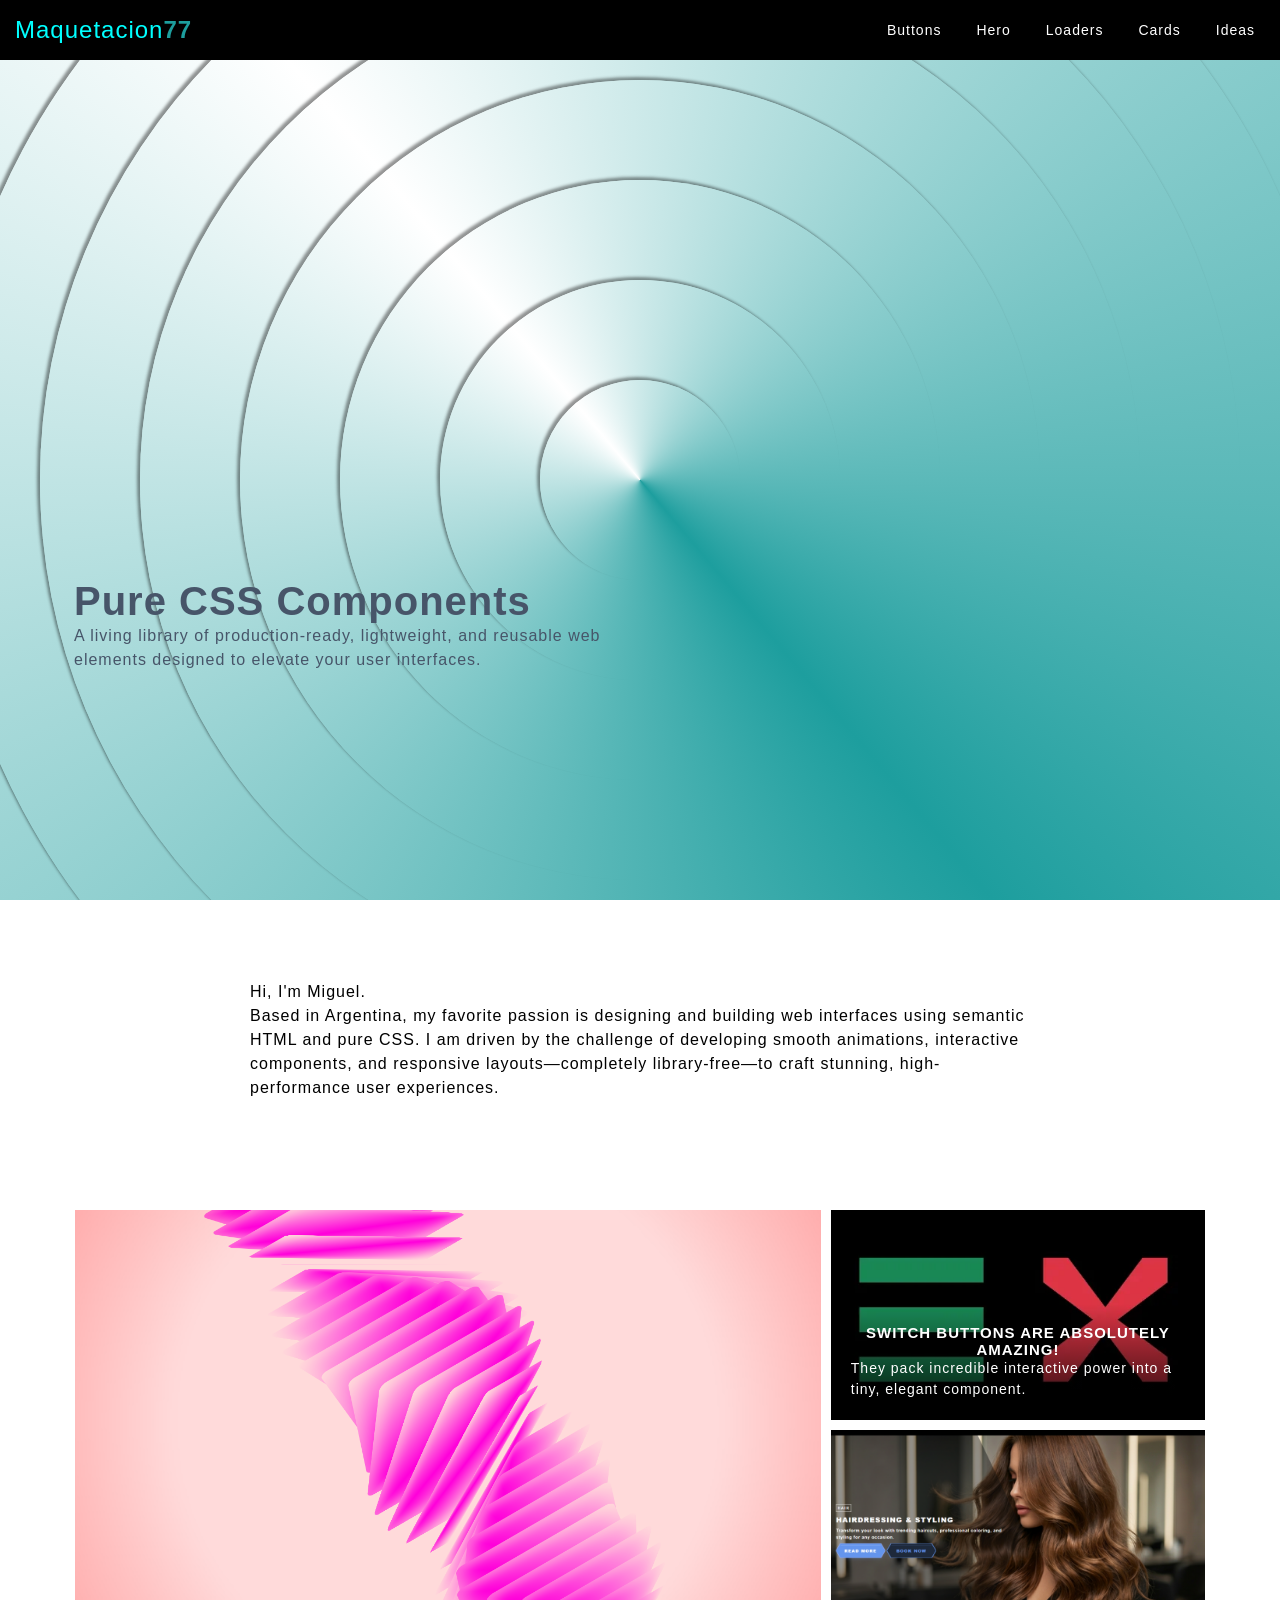
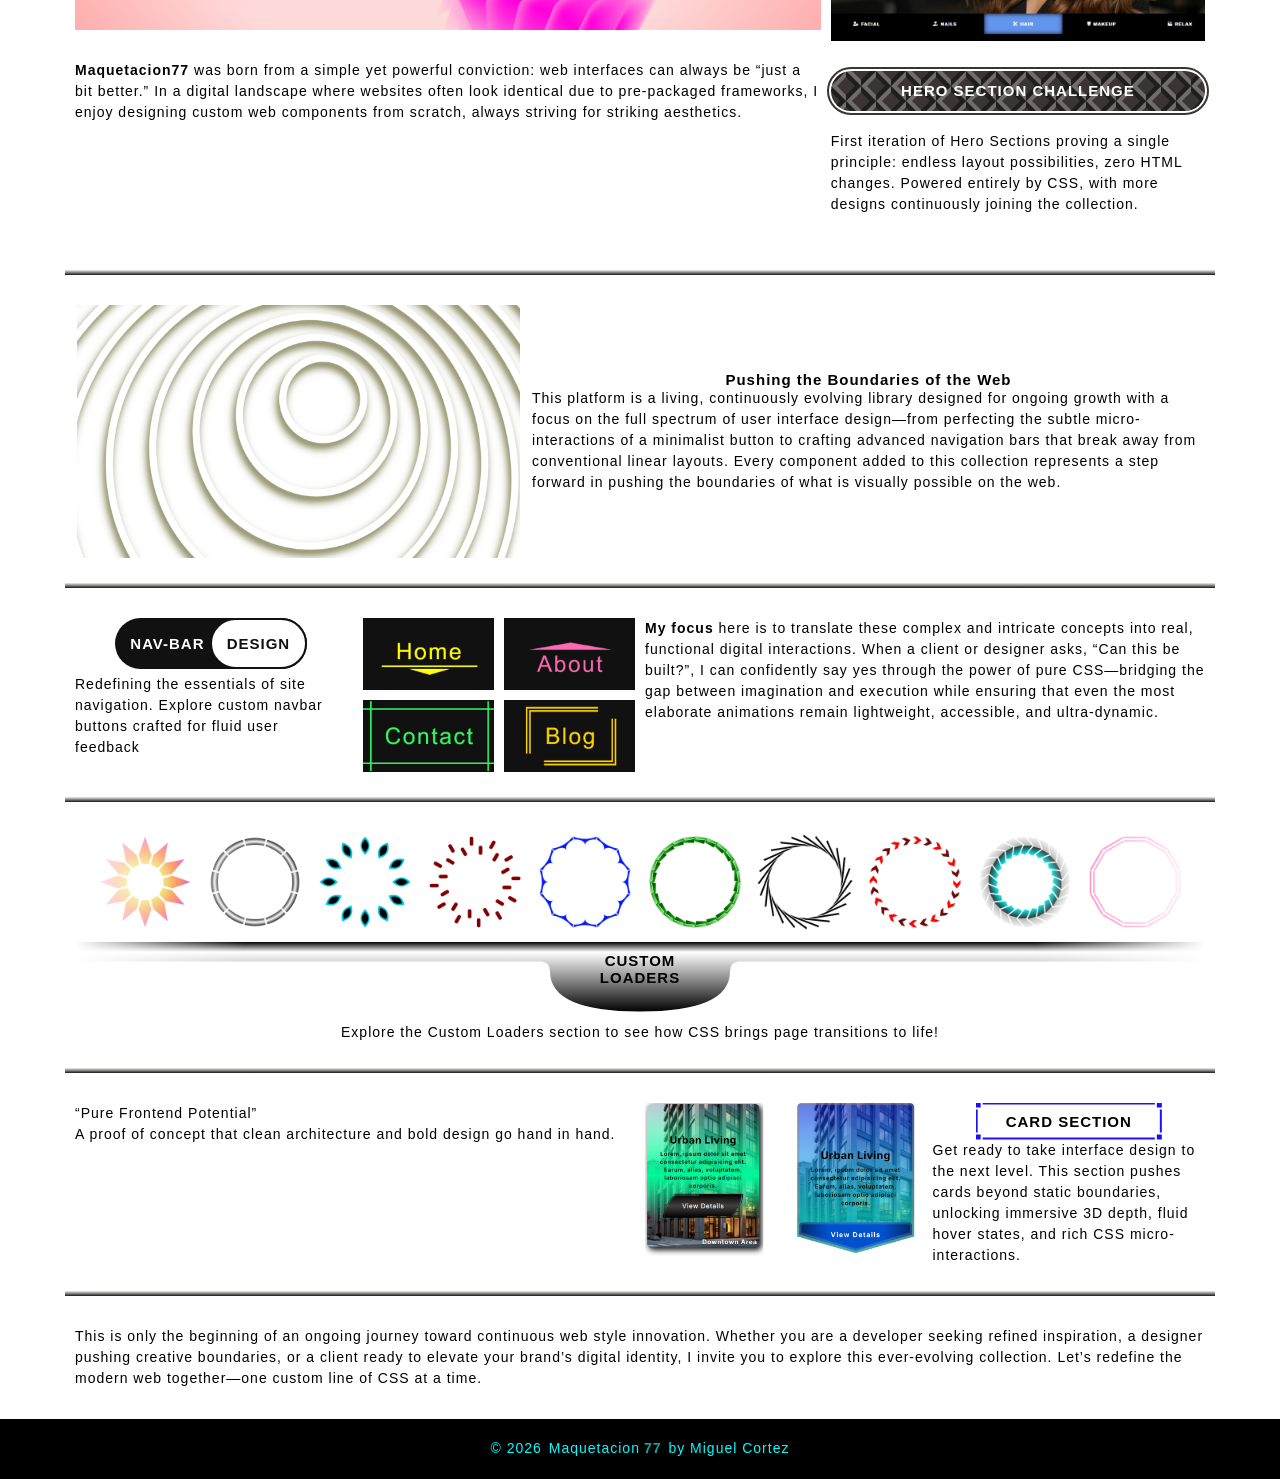
==== index.html @ c8074607 "Update index.html" ====
<!doctype html>
  <html lang="en">
    <head>
      <meta charset="UTF-8" />
      <meta name="viewport" content="width=device-width, initial-scale=1.0" />

      <!-- SEO & Technical Metadata -->
      <title>Maquetacion77 | Custom Web Components & Pure CSS UI Showcase</title>
      <meta
        name="description"
        content="Explore Maquetacion77, a living library of reusable web components, custom CSS animations, and bespoke UI layouts built with high-performance pure CSS and semantic HTML."
      />
      <meta name="robots" content="index, follow" />

      <!-- Open Graph / Social Media -->
      <meta property="og:type" content="website" />
      <meta
        property="og:title"
        content="Maquetacion77 | Custom Web Components & Pure CSS UI Showcase"
      />
      <meta
        property="og:description"
        content="Challenging the status quo of modern frontend design with clean, reusable, and high-fidelity pure CSS components."
      />
      <meta
        property="og:image"
        content="https://maquetacion77.github.io/images/images/custom-loaders.png"
      />

      <!-- Favicon -->
      <link rel="icon" href="favicon.svg" type="image/svg+xml" />
      <link rel="stylesheet" href="pre-loader.css" />
      <link rel="stylesheet" href="lspinner.css" />
      <link rel="stylesheet" href="styles.css" />
      <link rel="stylesheet" href="headerfooter.css" />
      <link rel="stylesheet" href="navbar.css" />
      <link rel="stylesheet" href="section.css" />
      <script src="pre-loader.js" defer></script>
    </head>

    <body>
      <!-- #region PRE LOADER & HEADER -->
      <div class="preloader-overlay" id="preloader">
        <div class="loader-container">
          <div class="spinner one">
            <div></div>
            <div></div>
            <div></div>
            <div></div>
            <div></div>
            <div></div>
            <div></div>
            <div></div>
            <div></div>
            <div></div>
            <div></div>
            <div></div>
          </div>
        </div>
      </div>
      <header class="main-header">
        <a href="javascript:void(0)" class="logo"
          >Maquetacion<span>77</span>
          <span class="sr-only"
            >Go to home - Front-End & Layout Portfolio</span
          ></a
        >

        <div id="main-header-deck" class="header__deck">
          <nav class="nav-bar" aria-label="Navegación principal">
            <ul class="nav-list">
              <!-- Dropdown 1: Buttons -->
              <li class="dropdown">
                <button
                  type="button"
                  class="dropdown-trigger"
                  aria-expanded="false"
                  aria-haspopup="true"
                >
                  Buttons
                </button>
                <ul class="dropdown-menu">
                  <li><a href="buttons.html#primary_btn">Primary</a></li>
                  <li><a href="buttons.html#pairs_btn">Pairs</a></li>
                  <li><a href="buttons.html#switch_btn">Switch</a></li>
                  <li><a href="buttons.html#nav_btn">Nav</a></li>
                  <li><a href="buttons.html#hero_btn">Hero</a></li>
                </ul>
              </li>

              <!-- Dropdown 2: Hero -->
              <li class="dropdown">
                <button
                  type="button"
                  class="dropdown-trigger"
                  aria-expanded="false"
                  aria-haspopup="true"
                >
                  Hero
                </button>
                <ul class="dropdown-menu">
                  <li><a href="hero01.html">Hero01</a></li>
                  <li><a href="hero02.html">Hero02</a></li>
                </ul>
              </li>

              <!-- Enlaces directos -->
              <li><a href="custom-loaders.html">Loaders</a></li>
              <li><a href="cards.html">Cards</a></li>
              <li><a href="ideas.html">Ideas</a></li>
            </ul>
          </nav>
        </div>
        <button
          id="toggleButton"
          class="nav-toggle"
          type="button"
          aria-expanded="false"
          aria-controls="main-header-deck"
          aria-label="Abrir menú"
        ></button>
      </header>
      <!-- #endregion -->

      <!-- #region 0. landing-hero -->
      <section class="landing-hero">
        <div class="landing-hero__container">
          <h1 class="landing-hero__title">Pure CSS Components</h1>
          <p class="landing-hero__subtitle">
            A living library of production-ready, lightweight, and reusable web
            elements designed to elevate your user interfaces.
          </p>
        </div>
          <div class="recuadro">
      <div class="borde"></div>
      <div class="borde02"></div>
      <div class="borde03"></div>
      <div class="borde04"></div>
      <div class="borde05"></div>
      <div class="borde06"></div>
      <div class="borde07"></div>
      <div class="borde08"></div>
      <div class="borde09"></div>
      <div class="borde10"></div>
  </div>  
      </section>
      <!-- #endregion -->
      <!-- #region 1. Brand / Hero Section Styles===================================== -->
      <section class="about__01">
        <div class="landing-about__container">
          <p class="landing-about__text">
            Hi, I'm Miguel. <br />
            Based in Argentina, my favorite passion is designing and building web
            interfaces using semantic HTML and pure CSS. I am driven by the
            challenge of developing smooth animations, interactive components, and
            responsive layouts—completely library-free—to craft stunning,
            high-performance user experiences.
          </p>
        </div>
      </section>
      <!-- #endregion  -->

      <!-- #region 2. 1L&2R ===================================== -->
      <section class="about-grid">
        <article class="card--featured">
          <div class="card__image-wrapper">
            <img
              src="assets/you10.webp"
              alt="Featured note"
              class="card__img"
            />
          </div>
          <div class="card__content">
            <p>
              <strong>Maquetacion77</strong> was born from a simple yet powerful
              conviction: web interfaces can always be &ldquo;just a bit
              better.&rdquo; In a digital landscape where websites often look
              identical due to pre-packaged frameworks, I enjoy designing custom
              web components from scratch, always striving for striking
              aesthetics.
            </p>
          </div>
        </article>
        <div class="about-grid__secondary-column">
          <a href="buttons.html#primary_btn" role="article">
            <div class="card__image-wrapper">
              <img
                src="assets/image_swich_button_01.webp"
                alt="Overlay text note"
                class="card__img"
              />
              <div class="card__overlay-content">
                <h2 class="colorfff">SWITCH BUTTONS ARE ABSOLUTELY AMAZING!</h2>
                <p class="colorfff">
                  They pack incredible interactive power into a tiny, elegant
                  component.
                </p>
              </div>
            </div>
          </a>
          <a href="hero01.html" role="article">
            <div class="card__image-wrapper">
              <img
                src="assets/hero01.webp"
                alt="Standard note"
                class="card__img"
              />
            </div>
            <div class="card__content">
              <h2 class="s_s_01 notranslate">HERO SECTION CHALLENGE</h2>
              <p>
                First iteration of Hero Sections proving a single principle:
                endless layout possibilities, zero HTML changes. Powered entirely
                by CSS, with more designs continuously joining the collection.
              </p>
            </div>
          </a>
        </div>
      </section>
      <!-- #endregion  -->

      <!-- #region 3. (40/60 Layout) -->
      <section class="about-grid px1130">
        <article class="about-grid__aside-container">
          <img
            src="assets/you07.webp"
            alt=""
          />
        </article>
        <article class="about-grid__main-content">
          <h2>Pushing the Boundaries of the Web</h2>
          <p class="about-grid__text">
         This platform is a living, continuously evolving library designed for ongoing growth with a focus on the full spectrum of user interface design—from perfecting the subtle micro-interactions of a minimalist button to crafting advanced navigation bars that break away from conventional linear layouts. Every component added to this collection represents a step forward in pushing the boundaries of what is visually possible on the web.
          </p>
        </article>
      </section>
      <!-- #endregion -->

      <!-- #region 4. 1L&1R loaders=====================================  -->
      <section class="about-grid">
        <a href="buttons.html#nav_btn" role="article">
          <article class="split-card split-card--image-left">
            <div class="split-card__image-wrapper_x4">
              <img
                src="assets/nav_button01.webp"
                alt="About Maquetacion77"
              />
              <img
                src="assets/nav_button02.webp"
                alt="About Maquetacion77"
              />
              <img
                src="assets/nav_button03.webp"
                alt="About Maquetacion77"
              />
              <img
                src="assets/nav_button04.webp"
                alt="About Maquetacion77"
              />
            </div>
            <div class="split-card__content">
              <h2 class="s_s_02 notranslate">NAV-BAR <span>DESIGN</span></h2>
              <p>
                Redefining the essentials of site navigation. Explore custom
                navbar buttons crafted for fluid user feedback
              </p>
            </div>
          </article>
        </a>
        <article class="split-card split-card--image-right">
          <div class="split-card__content">
            <p class="split-card__text">
              <strong>My focus</strong> here is to translate these complex and
              intricate concepts into real, functional digital interactions. When
              a client or designer asks, &ldquo;Can this be built?&rdquo;, I can
              confidently say yes through the power of pure CSS—bridging the gap
              between imagination and execution while ensuring that even the most
              elaborate animations remain lightweight, accessible, and
              ultra-dynamic.
            </p>
          </div>
        </article>
      </section>
      <!-- #endregion  -->

      <!-- #region 5. carrousel===================================== -->
      <section class="about-grid flex__c---">
        <div class="carousel-container">
          <a href="custom-loaders.html" role="article">
            <div class="images-track">
              <img
                src="assets/CL06.webp"
                alt="Imagen 1"
              />
              <img
                src="assets/CL07.webp"
                alt="Imagen 2"
              />
              <img
                src="assets/CL08.webp"
                alt="Imagen 3"
              />
              <img
                src="assets/CL09.webp"
                alt="Imagen 4"
              />
              <img
                src="assets/CL10.webp"
                alt="Imagen 5"
              />
              <img
                src="assets/CL11.webp"
                alt="Imagen 6"
              />
              <img
                src="assets/CL12.webp"
                alt="Imagen 7"
              />
              <img
                src="assets/CL13.webp"
                alt="Imagen 8"
              />
              <img
                src="assets/CL14.webp"
                alt="Imagen 9"
              />
              <img
                src="assets/CL15.webp"
                alt="Imagen 10"
              /></div
          ></a>
        </div>

        <a href="custom-loaders.html" class="s_s_03" role="article">
          <h2 class="notranslate">CUSTOM <span>LOADERS</span></h2></a
        >
        <p class="about-text">
          Explore the Custom Loaders section to see how CSS brings page
          transitions to life!
        </p>
      </section>
      <!-- #endregion  -->

      <!-- #region 6. 1L&1R cards=====================================  -->
      <section class="about-grid">
        <article class="split-card split-card--image-left">
          <div class="split-card__content">
            <p class="split-card__text">
              “Pure Frontend Potential”<br />
              A proof of concept that clean architecture and bold design go hand
              in hand.
            </p>
          </div>
        </article>
        <a
          href="cards.html"
          class="split-card split-card--image-right"
          role="article"
        >
          <div class="split-card__image-wrapper_x1">
            <img
              src="assets/card-section-images-white.webp"
              alt="About Maquetacion77"
              class="split-card__img"
            />
          </div>
          <div class="split-card__content">
            <h2 class="notranslate s_s_04">CARD SECTION</h2>
            <p>
              Get ready to take interface design to the next level. This section
              pushes cards beyond static boundaries, unlocking immersive 3D depth,
              fluid hover states, and rich CSS micro-interactions.
            </p>
          </div>
        </a>
      </section>
      <!-- #endregion  -->

      <!-- #region 7. end===================================== -->
      <section class="about-grid">
        <p>
          This is only the beginning of an ongoing journey toward continuous web
          style innovation. Whether you are a developer seeking refined
          inspiration, a designer pushing creative boundaries, or a client ready
          to elevate your brand’s digital identity, I invite you to explore this
          ever-evolving collection. Let’s redefine the modern web together—one
          custom line of CSS at a time.
        </p>
      </section>
      <!-- #endregion -->

    
      <script src="toggleButton.js" defer></script>
      <footer class="flex---">
        <p>
          &copy; 2026 <span>Maquetacion</span><span>77</span> by Miguel Cortez
        </p>
      </footer>
    </body>
  </html>
---- pre-loader.css ----
/* Capa que bloquea y tapa toda la pantalla */
.preloader-overlay {
  position: fixed;
  top: 0;
  left: 0;
  width: 100vw;
  height: 100vh;
  background-color: var(--cls-black, #000); /* Tu fondo oscuro */
  display: flex;
  justify-content: center;
  align-items: center;
  
  /* Clave de nivel Senior: Debe estar sobre TODO */
  z-index: 99999; 
  
  /* Transición suave para cuando desaparezca */
  transition: opacity 0.5s ease, visibility 0.5s ease;
}

/* LA CLASE SIVIRÁ PARA DESVANECERLO CON JS */
.preloader-overlay.fade-out {
  opacity: 0;
  visibility: hidden;
  pointer-events: none; /* Evita que el usuario haga click sin querer en algo invisible */
}
---- lspinner.css ----
.loader-container {
    display: flex;
    align-items: center;
    justify-content: center;

  }
  .spinner {
    width: var(--spinner-size);
    height: var(--spinner-size);
    position: relative;
  
    transform: scale( var(--scale));
  }
  @media only screen and (max-width: 700px){
    .spinner{
      transform: scale(0.8);
    }
  }
  .spinner div {
    width: 100%;
    height: 100%;
    position: absolute;
    opacity: 0;
    animation: fade-sequence 1.2s linear infinite;
    will-change: opacity;
  }
  .spinner div::after,
  .spinner div::before{
      content: "";
      width: 100%;
      height: 100%;
      position: absolute;
      top: 0;
      left: 0;
      z-index: 3;
  }

  @keyframes fade-sequence {
    0% { opacity: 1; }
    100% { opacity: 0; }
  }
  .spinner div:nth-child(1)  { transform: rotate(0deg);   animation-delay: 0s; }
  .spinner div:nth-child(2)  { transform: rotate(30deg);  animation-delay: 0.1s; }
  .spinner div:nth-child(3)  { transform: rotate(60deg);  animation-delay: 0.2s; }
  .spinner div:nth-child(4)  { transform: rotate(90deg);  animation-delay: 0.3s; }
  .spinner div:nth-child(5)  { transform: rotate(120deg); animation-delay: 0.4s; }
  .spinner div:nth-child(6)  { transform: rotate(150deg); animation-delay: 0.5s; }
  .spinner div:nth-child(7)  { transform: rotate(180deg); animation-delay: 0.6s; }
  .spinner div:nth-child(8)  { transform: rotate(210deg); animation-delay: 0.7s; }
  .spinner div:nth-child(9)  { transform: rotate(240deg); animation-delay: 0.8s; }
  .spinner div:nth-child(10) { transform: rotate(270deg); animation-delay: 0.9s; }
  .spinner div:nth-child(11) { transform: rotate(300deg); animation-delay: 1s; }
  .spinner div:nth-child(12) { transform: rotate(330deg); animation-delay: 1.1s; }
  .one div{
    background-color: #0f00db;
    clip-path: polygon(
      30% 0%, 30% 2%, 40% 4%, 40% 6%, 60% 6%, 60% 4%, 
      40% 4%, 30% 2%, 50% 2%, 50% 0%, 30% 0%, 30% 2%
    );
  }
.two div{
     background-color: rgb(0, 4, 255);
    clip-path: polygon(50%0%,55%10%,50%20%,45%10%);
}

.three div{
     background-color: rgb(255, 0, 0);
    clip-path: polygon(40%4%,50%4%,50%0%,60%5%,50%10%,50%6%,40%6%);
}
.four div{
background-color: rgb(206, 19, 60);
    clip-path: path("M42.5 20 Q40 10 40 10 50 0 60 10 57.5 20 57.5 20 55.5 19.5 55.5 19.5 58 10 58 10 50 2 42 10 44.5 19.5 44.5 19.5 42.5 20 42.5 20");
}
.five div{
 background-color: rgb(140, 0, 255);
    clip-path: path("M30 0 Q90 10 37 20 55 7 33 3 30 3 30 0  ");
}
.five div::after{
    background-color: rgba(0, 0, 0, 0.42);
    clip-path: path("M37 20 Q 55 7 33 3 30 3 30 0 30 1 31 1 60 7 38 20 37 20 37 20" );
}
---- styles.css ----
html {
   font-size: 62.5%;
  scroll-padding-top: 60px;
}
@import url('https://fonts.googleapis.com/css2?family=Inter:ital,opsz,wght@0,14..32,100..900;1,14..32,100..900&display=swap');

:root {
  /* Brand Colors */
  --brand-primary: #00ffff;
  --brand-secondary: #1d9e9e;
  /* Base Colors */
  --cls-white: #ffffff;
  --cls-black: #000000;
   --color-accent: #6495ed;
    --onyx-dark: #171414;
    --Soft-slate-gray:#475569;
  /* Functional / Alpha Colors */
  --bg-overlay: #0000001a; 
   --color-card-overlay: #11111173;
  /* Typography */
  --font-main: "Inter", sans-serif;
   /* Loader */
  --spinner-size: 100px; 
  --scale:1;
  /* nav-buttons */
         --nav02: #13dfdf; 
        --nav03: #ccff00; 
        --nav04: #ffd500; 
        --nav05: #33fc5f; 
        --nav06: #ffff00; 
        --nav07: #ff69b4; 
}

* {
  margin: 0;
  padding: 0;
  box-sizing: border-box;
    font-family: var(--font-main);
     text-decoration: none;
  list-style: none;
  letter-spacing: 1px;
  color: var(--cls-black);
}
a,
button,
input,
textarea,
select,
.is-clickable {
  -webkit-tap-highlight-color: transparent;
}
nav a {
  font-size: 1.5rem;
}
.flex--- {
  display: flex;
  align-items: center;
  justify-content: center;
}
.flex__c---{
  display: flex;
  flex-direction: column;
 align-items: center;
}

body {
  max-width: 1920px;
  margin: auto;
  position: relative;
  padding-top: 60px;
  
}
  p{
    font-size: 1.4rem;
    line-height: 150%;
  }
  .btn_wrapper {
  display: inline-block;
  filter: drop-shadow(1px 1px 3px rgba(0, 0, 0, 1)); 
}
.sr-only {
  position: absolute;
  width: 1px;
  height: 1px;
  padding: 0;
  margin: -1px;
  overflow: hidden;
  clip: rect(0, 0, 0, 0);
  clip-path: inset(50%);
  border: 0;
  white-space: nowrap; 
}

/* #region subtitle_style */

.s_s_01{
  color: #ffffff;
  
  background-color: #57505063;
  background-color: #3a3434;
background-image: url('data:image/svg+xml;utf8,<svg xmlns="http://www.w3.org/2000/svg" width="100" height="100" viewBox="0 0 100 100"> <polygon points="50 0 50 20 20 50 50 80 50 100 0 50" fill="%23f1eaea4c" /> <polygon points="100 50 100 70 70 100 50 100" fill="%23f1eaea4c" /> <polygon points="50 0 70 0 100 30 100 50" fill="%23f1eaea4c" /><polygon points="50 0 100 50 50 100 50 80 80 50 50 20" fill="%231f1e1e" /> <polygon points="0 50 50 100 30 100 0 70" fill="%231f1e1e" /> <polygon points="30 0 50 0 0 50 0 30" fill="%231f1e1e" /></svg>');
  background-repeat: repeat;
  background-size: 30px 30px;
  width:100%;
  height: 40px;
  line-height: 40px; 
  letter-spacing: 1px;
  position: relative;
  border-radius: 25px;
  margin-bottom: 20px;
}
.s_s_01:after{
  content: "";
  position: absolute;
  inset: -4px;
  border: 2px solid #3a3434;
  border-radius: calc(40px + 4px);
}
.s_s_04{
  position: relative;
  padding: 10px 30px;
}
.s_s_04::after{
   content: "";
      position: absolute;
      inset: 0;
       filter: brightness(1.5);
    
      background-color: rgb(20, 9, 226);
      clip-path: polygon(7px 0, 100% 0, 100% 100%, 0 100%, 0 0, 5px 0, 5px 5px, 0 5px, 0 7px, 2px 7px, 2px calc(100% - 7px), 0 calc(100% - 7px), 0 calc(100% - 5px), 5px calc(100% - 5px), 5px 100%, 7px 100%, 7px calc(100% - 2px), calc(100% - 7px) calc(100% - 2px), calc(100% - 7px) 100%, calc(100% - 5px) 100%, calc(100% - 5px) calc(100% - 5px), 100% calc(100% - 5px), 100% calc(100% - 7px), calc(100% - 2px) calc(100% - 7px), calc(100% - 2px) 7px, 100% 7px, 100% 5px, calc(100% - 5px) 5px, calc(100% - 5px) 0, calc(100% - 7px) 0, calc(100% - 7px) 2px, 7px 2px);
}

.s_s_02 {
  max-width: max-content;
  margin-bottom: 5px; 
  padding-left:15px;
  border-radius: 3rem;
  background-color: #111111;
  color: #ffffff;
}

.s_s_02 span {
  display: inline-block; 
  background-color: #ffffff;
  color: #111111;
  padding: 15px ; 
  border: 2px solid #111111;
  border-radius: 3rem; 
}
.s_s_03{
 
  display: block;
  width: 100%;
  height: 70px;
  font-weight: 900;
  box-sizing: border-box;
  position: relative;
  overflow: hidden;
}
.s_s_03 h2{
  width:1920px ;
  height: 70px;
  position: absolute;
  left: 50%;
  transform: translateX(-50%);
  display: flex;
  flex-direction: column;
  padding: 10px;
  background: linear-gradient(to bottom, black 0, white 10px, black 70px);
  
   
    clip-path: path("M0 0 Q1920 0 1920 0 1920 20 1920 20 1060 20 1060 20 1050 20 1050 30 1050 70 960 70 870 70 870 30 870 20 860 20 0 20 0 20 0 0 0 0");
    
    
}

/* #endregion */

/* 1. forces all elements injected by the translator (<font>) to inherit their parent's color */
font {
  color: inherit !important;
}
---- headerfooter.css ----
.main-header{
  width: 100%;
  height: 60px;
  background-color: var(--cls-black);
  display: flex;
  align-items: center;
  justify-content: space-between;
  padding: 15px;
  position: fixed;
  top: 0;
  left: 0;
  z-index: 100;
}



.logo {
  font-size: 2.4rem;
  color: var(--brand-primary);
  text-decoration: none; /* Limpieza visual */
}

.logo span {
  font-weight: 600;
  color: var(--brand-secondary);
}

@media only screen and (max-width: 850px) {
  /* Al estar el botón adentro, el logo se queda a la izquierda y el botón a la derecha naturalmente */
.main-header{
    justify-content: space-between; 
  }
  /* .logo span {
    font-size:rem;
  } */
}

footer {
  width: 100%;
  height: 60px;
  background-color:var(--cls-black);
}
footer p {
  color: var(--brand-primary);
  font-size: 1.4rem;
  line-height: 150%;
}
footer p span {
  color: var(--brand-primary);
  padding: 2px;
}
footer p span:last-child {
  font-weight: 600;
  color: var(--brand-secondary);
}
---- navbar.css ----
.nav-list, 
.dropdown-menu {
  list-style: none;
  margin: 0;
  padding: 0;
}

.nav-list {
  display: flex;
  align-items: center;
  gap: 15px;
}
.nav-bar a,
.dropdown-trigger {
font-size: 1.4rem;
  position: relative;
  text-decoration: none;
  color: var(--cls-white, #fff);
  background: transparent;
  border: none;
  cursor: pointer;
  padding: 5px 10px;
  display: inline-flex;
  align-items: center;
  justify-content: center;
}
.nav-list > li > a::after,
.dropdown-trigger::after {
  content: "";
  z-index: 5;
  position: absolute;
  transition: 0.5s ease;
  top: 0;
  left: 0;
  height: 95%;
  width: 0%;
  border-bottom: 1px solid var(--cls-white, #fff);
}

.nav-bar a:hover::after,
.dropdown-trigger:hover::after
 {
  width: 100%;
}
.nav-bar .is-current { 
  color: var(--brand-primary); 
  font-weight: bolder;
  letter-spacing: 2px;
}
.dropdown {
  display: inline-block;
  position: relative;
}

.dropdown-menu {
  display: block;
  position: absolute;
  top: 100%;
  left: 50%;
  transform: translateX(-50%); 
  background-color: var(--cls-black, #000);
  border-radius: 0 0 10px 10px;
  padding: 10px 0 0 0;
  z-index: 10;
  overflow: hidden;
  clip-path: polygon(0% 0%, 100% 0%, 100% 0%, 0% 0%);
}

@keyframes dropani {
  0% {
    clip-path: polygon(0% 0%, 100% 0%, 100% 0%, 0% 0%);
  }
  100% {
    clip-path: polygon(0% 0%, 100% 0%, 100% 100%, 0% 100%);
  }
}

.dropdown:hover .dropdown-menu,
.dropdown:focus-within .dropdown-menu 
{
  /* display: block; */
  animation: dropani 0.3s linear forwards;
}

.dropdown-menu li a {
  padding: 8px 16px;
  text-decoration: none;
  display: block;
  color: var(--cls-white, #fff);
  transition: 0.3s ease;
  font-size: 1.4rem;
  white-space: nowrap;
}

.dropdown-menu li a:hover {
  background-color: rgb(68, 66, 66); 
}
.nav-toggle {
  width: 30px;
  height: 30px;
  padding: 0;
  position: relative; 
  z-index: 20;
  border: unset;
  cursor: pointer;
  background:transparent; 
  display: none;
}

.nav-toggle:after {
  content: "";
 position: absolute;
 inset: 0;
  background-color: var(--brand-secondary);
 
   clip-path: polygon(
    0%0%,
    50%0%,
    100%0%,
    100%20%,
    0%20%,
    0%0%,
    0%40%,
    40%40%,
    60%40%,
    100%40%,
    100%50%,
    100%60%,
    60%60%,
    40%60%,
    0%60%,
    0%50%,
    0%40%,
    0%80%,
    100%80%,
    100%100%,
    50%100%,
    0%100%,
    0%80%,
    0%40%
  );
   transform: translateZ(0);
  will-change: clip-path;
  transition:clip-path 0.2s ease;
}

.icon:after {

   clip-path: polygon(
    0%20%,
    0%0%,
    20%0%,
    50%40%,
    40%50%,
    0%20%,
    0%80%,
    40%50%,
    50%40%,
    80%0%,
    100%0%,
    100%20%,
    60%50%,
    50%60%,
    20%100%,
    0%100%,
    0%80%,
    50%60%,
    60%50%,
    100%80%,
    100%100%,
    80%100%,
    50%60%,
    0%80%
  );
}
@media only screen and (max-width: 900px) {


  .nav-toggle {
    display: block;
  }

  .header__deck {
    position: fixed;
    background: linear-gradient(to left, #111, var(--brand-secondary), #111);
    top: 0;
    left: 0;
    width: 100%;
    height: 100vh;
    display: flex;
    align-items: center;
    justify-content: center;
    z-index: 10;
    transform: translateX(-100%);
    transition: transform 0.4s ease-in-out, visibility 0.4s;
    visibility: hidden;
  }

  .header__deck.is-open {
    transform: translateX(0);
    visibility: visible;
  }

  .nav-list {
    flex-direction: column;  
    gap: 0;
  }
  .header__deck .nav-bar a,
  .header__deck .dropdown-trigger {
    padding: 10px;
    position: relative;
    display: flex;  
    text-align: center;
    align-items: center;
    justify-content: center;
    color: var(--cls-white);
    width: 110px;
     aspect-ratio: 1/0.8;
    font-size: 1.4rem;
    letter-spacing: 2px;
background: var(--bg-overlay);
    margin: 3px;
    clip-path: polygon(0% 50%, 30% 0%, 70% 0%, 100% 50%, 70% 100%, 30% 100%);
    
  }

  .dropdown-menu {
    top: 35px;
    left: 81px;
    transform: none;
    background-color: transparent;
    border-radius: 0 0 10px 10px;
    padding: 10px 0;
    z-index: 100;
  }

  .header__deck .dropdown-menu li a {
    margin: 6px;
    font-size: 1.4rem;
    clip-path: polygon(0% 50%, 30% 0%, 70% 0%, 100% 50%, 70% 100%, 30% 100%);
    transform: scale(0);
    transition: transform 0.5s ease;
  }
  .dropdown:hover .dropdown-menu li a,
.dropdown:focus-within .dropdown-menu li a {
transform: scale(1);
}

  .nav-bar a::after,
  .dropdown-trigger::after {
    display: none;
  }
}
@media only screen and (max-width: 900px) and (orientation: landscape) and (max-height: 500px){
   .nav-list {
    flex-direction: row;  
    gap: 0;
    
  }
   .header__deck .nav-bar a,
  .header__deck .dropdown-trigger{
    width: 100px;
     aspect-ratio: 1/1.1;
   
     clip-path: polygon(50%0%,100%30%,100%70%,50%100%,0%70%,0%30%);
    
  }
  .dropdown .dropdown-menu
 {
 display: flex;
  flex-direction: row;
  top: -80%;
  left:-50%;  
}
.dropdown .dropdown-menu li a{
 
   margin: 3px;
   aspect-ratio: 1/1.1;
   width: 100px;
  clip-path: polygon(50%0%,100%30%,100%70%,50%100%,0%70%,0%30%);
}
}
---- section.css ----
/* #region 00 */
.primary-section,
.primary-section-cards {
  width: 100%;
  max-width: 800px;
  padding:50px 10px 20px 10px ;
  margin:  2px auto;
  position: relative;
  overflow: hidden;
  display: flex;
  align-items: center;
  justify-content: center;
  flex-wrap: wrap;

}
.primary-section-cards{
height: 470px;
padding: unset;
}

.primary-section h1{
  padding-bottom:10px;
  font-size: 1.8rem;
  font-weight: 600;
  text-align: center;
  letter-spacing: 0.5rem;
}
.primary-section p {
    text-align: justify;
}
.primary-section span{
  text-align: center;
  padding: 10px 0;
}
.loaders-container {
  margin-top: 10px;
  width: 100%;
  height: 300px;
   display: grid;
  grid-template-columns:repeat(5, 1fr) ;
  grid-template-rows: repeat(4, 1fr) 4rem ;

}
.loader-display {
  grid-column: 5 / -1;
  grid-row: 1/ -1; 
  position: relative;
  display: flex;
box-shadow: inset 3px 3px 10px var(--bg-overlay),
inset 0px -3px 10px var(--bg-overlay);
  justify-content: center;
  transition:0.4s ease ;
  background: var(--cls-white);
 transition: background 0.5s ease;
 border-radius: 20px 0 0 20px;
 
}

.loader-display.has-dark-bg {
   transition: background 0.5s ease;
  background: var(--cls-black);
}
.bg-toggle {
  position: absolute;
  top: 10px;
  left: 10px;
  width: 30px;
  height: 30px;
background: #111;
clip-path: polygon(0%0%,40%0%,40%10%,60%10%,60%0%,100%0%,100%40%,90%40%,90%60%,100%60%,100%100%,60%100%,60%90%,40%90%,40%100%,0%100%,0%60%,10%60%,10%40%,0%40%);
   border: transparent;
  border-radius: 50%;
  cursor: pointer;
  transform: rotate(0) scale(1);
  transition: transform 0.5s ease;
  z-index: 5;
}
.loader-display.has-dark-bg .bg-toggle {
    transform: rotate(45deg) scale(0.8);
    background: #fff;
  transition: transform 0.5s ease;
}


.loaders-descriptions {
  grid-column: 2/ 5;
  grid-row: 1 / -1;
display: flex;
  align-items: center;
  justify-content: center;
  padding:10px;
}
.loaders-descriptions p {
  display: none;
  margin: 0;
}

.loaders-descriptions p.active {
  display: block;
}
.loaders-nav {
  display: flex;
  flex-direction: column; 
  grid-column: 1/ 2;
  grid-row: 1/ -1;
  gap: 0.5rem;
  justify-content: center;
  align-items: center;
}

.loaders-nav button {
  width: 100%;
  height: calc(100% / 5);
  font-size: 1.4rem;
  border: none;
  background-color: var( --bg-overlay);
  display: flex;
  align-items: center;
  justify-content: center;
  clip-path: polygon(0% 0%, 90% 0%, 100% 50%, 90% 100%, 0% 100%);
  cursor: pointer;
  position: relative;
  transition: 0.3s ease;
}
.loaders-nav button:hover {
  background-color: var(--brand-secondary);
  color: var(--cls-white);
}
.loaders-nav button::after {
  content: "";
  position: absolute;
  top: 0;
  left: 0;
  height: 100%;
  background-color: var(--brand-primary);
  z-index: 1;
  clip-path: polygon(85% 0%, 90% 0%, 100% 50%, 90% 100%, 85% 100%, 95% 50%);
  width: 100%;
  opacity: 0;
  transition: opacity 0.3s ease-in-out; 
}
.loaders-nav button.active::after {
  opacity: 1;
}
.spinner-card figcaption{
  text-align: center;
}
@media only screen and (max-width: 500px){
  .loaders-nav {
  flex-direction: row; 
  grid-column: 1/ -1;
  grid-row: 5/ -1;
  justify-content: center;
  align-items: center;
} 
.loaders-nav button {
   width: calc(100% / 5);
    height: 100%;
  font-size: 1.4rem;
  display: flex;
  gap: 0.5rem;
   flex-direction: column;
 clip-path: polygon(0%20%,50%0%,100%20%,100%100%,0%100%);
  position: relative;
}
  .loaders-nav button::after {
   height: 100%; 
 clip-path: polygon(0%20%,50%0%,100%20%,100%30%,50%10%,0%30%);
  width: 100%;
 transition: height 0.3s ease-in-out;
  }
    .loaders-nav button .active {
    background-color: var(--brand-primary);
    color: var(--cls-white);
  }
.loader-display {
  grid-column: 1/ -1;
  grid-row: 1/ 2; 
  position: relative;
  display: flex;
  justify-content: center;
  border-radius: 0 0 0 0;
}
.loaders-descriptions {
  grid-column: 1/ -1;
  grid-row: 2 / 5;
  display: flex;
  align-items: center;
  justify-content: center;
  padding: 0;
}
}
/* #endregion */

/* #region 1. Brand / Hero Section Styles===================================== */
.about__01 {
  position: relative;
  clip-path: polygon(0% 0%, 100% 20%, 100% 100%, 0% 100%);
 
}
.about__01::after { 
  content: "";
  position: absolute;
  inset: 0;
 
}
.landing-about__container {
  max-width: 800px;
  margin: 0 auto;
  padding: 80px 10px;
  position: relative;
}
.landing-about__text {
  font-size: 1.6rem;
  line-height: 150%;
}
.landing-hero {
  max-width: 1920px;
  height: calc(100vh - 60px);
  display: flex;
  align-items: center;
  justify-content: left;
  position: relative;
  overflow: hidden;
}
   :root {
 --primary-color: conic-gradient(from -40deg,white, var(--brand-secondary),white);
}
.recuadro,
.recuadro div{
   display: flex;
   align-items: center;
   justify-content: center;
     background-image: var(--primary-color);
}
.recuadro{
  z-index: -5;
    width: 5000px;
    height: 5000px;
    overflow: hidden;
}

.recuadro div{
  position: absolute;
    border-radius: 50%;

}
.recuadro .borde{ width: 4500px;height:4500px;box-shadow: -3px -3px 3px 0px rgba(0, 0, 0, 0.421);}
.recuadro .borde02{width: 1800px;height: 1800px;box-shadow: -3px -3px 3px 0px rgba(0, 0, 0, 0.421);}
.recuadro .borde03{width: 1600px;height:1600px;box-shadow: -3px -3px 3px 0px rgba(0, 0, 0, 0.421);}
.recuadro .borde04{width: 1400px;height: 1400px;box-shadow: -3px -3px 3px 0px rgba(0, 0, 0, 0.421);}
.recuadro .borde05{width: 1200px;height: 1200px;box-shadow: -3px -3px 3px 0px rgba(0, 0, 0, 0.421);}
.recuadro .borde06{width: 1000px;height: 1000px;box-shadow: -3px -3px 3px 0px rgba(0, 0, 0, 0.421);}
.recuadro .borde07{width: 800px;height: 800px;box-shadow: -3px -3px 3px 0px rgba(0, 0, 0, 0.421);}
.recuadro .borde08{width: 600px;height: 600px;box-shadow: -3px -3px 3px 0px rgba(0, 0, 0, 0.421);}
.recuadro .borde09{width: 400px;height: 400px;box-shadow: -3px -3px 3px 0px rgba(0, 0, 0, 0.421);}
.recuadro .borde10{width: 200px;height: 200px;box-shadow: -3px -3px 3px 0px rgba(0, 0, 0, 0.421);}
.landing-hero__container {
 
  position: absolute;
  top: 60%;
  left: 5%;
  max-width: 600px;
  padding: 15px 10px;
}
.landing-hero__subtitle {
  color: var(--Soft-slate-gray);
  font-size: 1.6rem;
  line-height: 150%;
}
.landing-hero__title {
  font-size: 4rem;
  color: var(--Soft-slate-gray);
}
/* #endregion */

/*#region 2. 1L&2R=====================================*/

.about-grid {
  position: relative;
  max-width: 1150px;
  margin: 0 auto;
  display: flex;
  padding: 30px 10px ;
  gap: 10px;
}
.about-grid:not(:last-of-type):after
{
  content: "";
  position: absolute;
  width: 100%;
  height: 5px;
  bottom: 0px;
  right: 0;
  left: 0;
  margin:0 auto;
background: linear-gradient(to bottom, rgb(240, 239, 234), rgb(24, 22, 22));
}
.about-grid h2{
  text-align: center;
}

/* Secondary Column (Wrapper for the 2 right-hand cards)*/
.about-grid__secondary-column {
  flex-grow: 1; 
  min-width: 0;
  display: flex;
  flex-direction: column;
  gap: 10px;
}
/* ==========================================================================
   3. Component: Cards & Media
   ========================================================================== */

/* Specific size for the main featured card on desktop */
.card--featured {
  min-width: 66%;
}
/* Image Wrapper and Sizing */
.card__image-wrapper {
  position: relative;
  width: 100%;
  aspect-ratio: 16 / 9;
  overflow: hidden;
}
.card__img {
  width: 100%;
  height: 100%;
  object-fit: cover;
  display: block;
}
/* Card Content Areas */
.card__content {
  padding: 30px 0;
  display: flex;
  flex-direction: column;
}
.card__overlay-content {
  position: absolute;
  bottom: 0;
  left: 0;
  right: 0;
  padding: 20px;
  background: linear-gradient(to top, rgba(0,0,0,0.85), rgba(0,0,0,0));
}
.card__overlay-content h2, 
.card__overlay-content p{
  color: #fff;
}
/* ==========================================================================
   4. Flexbox Alignment Logic for Secondary Column (Dynamic heights)
   ========================================================================== */
/* Force first card to stretch vertically */
.about-grid__secondary-column .card:first-child {
  flex-grow: 1;
  display: flex;
  flex-direction: column;
}
/* Adjust image container of first card to use full available height */
.about-grid__secondary-column .card:first-child .card__image-wrapper {
  flex-grow: 1;
  height: 100%;
  aspect-ratio: auto; /* Overrides 16:9 to adapt vertically */
}
/* Second card adapts natively to its text length without stretching */
.about-grid__secondary-column .card:last-child {
  flex-grow: 0;
}
/* ==========================================================================
   5. Responsive Media Queries
   ========================================================================== */
@media only screen and (max-width: 1130px) {
  /* Set both columns to exactly 50% width minus half of the 10px gap */
  .card--featured, 
  .about-grid__secondary-column {
    flex: 0 0 calc(50% - 5px); 
    min-width: 0;
    
  }
}

@media only screen and (max-width: 560px) {
 
  .about-grid {
    flex-direction: column;
  }
  .about-grid__secondary-column {
    flex-direction:column;
  }
}
/* #endregion */

/* #region 3. SECTION: About Showcase (40/60 Layout) */


.about-grid__aside-container {
  flex: 0 0 calc(40% - 5px);
  min-width: 0;
  position: relative; 
}
    .about-grid__aside-container img{
      width: 100%;
      height: 100%;
    }
.about-grid__main-content {
  flex: 0 0 calc(60% - 5px);
  min-width: 0;
  display: flex;
  flex-direction: column;
  justify-content: center;
}
/* RESPONSIVE: Stacks vertically at 1130px with right column on top */
@media only screen and (max-width: 1130px) {
  .about-grid.px1130 {
    flex-direction: column;
    gap: 20px; 
  }
  .about-grid__aside-container,
  .about-grid__main-content {
    flex: 0 0 calc(100% - 10px); /* Ambos toman el 100% del ancho disponible */
  }
  .about-grid__text {
    text-align: left; /* Mejora la legibilidad en pantallas más chicas */
  }
}
/* #endregion */

/* #region 4. 1L&1R=====================================  */


.split-card {
  flex: 0 0 calc(50% - 5px); 
  min-width: 0;
  display: flex;
  gap: 15px;
}

.split-card--image-left {
  flex-direction: row-reverse;
}

.split-card--image-right {
  flex-direction: row;
}

.split-card__image-wrapper_x4 {
  flex: 0 0 calc(50% - 7.5px);
  aspect-ratio: 16 / 9;
  display: flex;
  flex-wrap: wrap;
  gap: 10px;
  overflow: hidden;
}

.split-card__image-wrapper_x4 img {
  width: calc(50% - 5px);
  height: calc(50% - 5px);
  object-fit: cover;
  display: block;
}

.split-card__content:nth-child(1) {
  flex: 0 0 calc(100% - 0px);
  display: flex;
  flex-direction: column;
}

.split-card__content:nth-child(2) {
  flex: 0 0 calc(50% - 7.5px);
  display: flex;
  flex-direction: column;
  align-items: center;
}
.split-card__title {
  margin: 0 0 10px 0;
  font-size: 1.5rem;
  line-height: 1.2;
}



/* RESPONSIVE */
@media only screen and (max-width: 1130px) {
  .split-card {
    flex-direction: column !important;
    gap: 15px;
    height: auto; 
  }

  .split-card__image-wrapper_x4 {
    flex: none; 
    width: 100%;
    aspect-ratio: 16 / 9; 
    height: auto; 
  }

  .split-card__content {
    flex: none; 
    height: auto;
  }
}

@media only screen and (max-width: 560px) {
  .split-grid {
    flex-direction: column;
    gap: 30px;
  }

  .split-card {
    flex: 0 0 100%;
  }
}

/* #endregion */

/* #region 5. carrousel&subtitle===================================== */

.carousel-container {
  width: 100%;
display: flex;
justify-content: center;
  overflow: hidden; 
}
.s_s_03,
.carousel-container{
 -webkit-mask-image: linear-gradient(to right, transparent, black 15%, black 85%, transparent);
  mask-image: linear-gradient(to right, transparent, black 15%, black 85%, transparent);
}
.images-track {
  display: flex;
  gap: 10px;              
  width: max-content;     
  margin: 0 auto;          
}

/* 3. Reglas estrictas para las imágenes */
.images-track img {
  width: 100px;
  height: 100px;
  flex-shrink: 0;         
  object-fit: cover;
}

/* Estilos básicos para los textos inferiores */
.about-subtitle {
  /* margin: 10px 0 0 0; */
  font-size: 1.8rem;
  text-align: center;
}

.about-text {
margin: 0 auto;
  max-width: 800px;
}
/* #endregion */

/* #region 6. 1L&1R cards=====================================  */
.split-card__image-wrapper_x1 {
  flex: 0 0 calc(50% - 7.5px);
  overflow: hidden;
}
.split-card__image-wrapper_x1 img{
  width: 100%;
  object-fit: cover;
  display: block;
}
.split-card__title {
  margin: 0 0 10px 0;
  font-size: 1.5rem;
  line-height: 1.2;
}
/* RESPONSIVE */
@media only screen and (max-width: 1130px) {
  .split-card__image-wrapper_x1 {
    flex: none; 
    display: flex;
  }

  .split-card__content {
    flex: none; /* Permite que el contenedor de texto mida exactamente lo que ocupe su párrafo */
    height: auto;
  }
}

@media only screen and (max-width: 560px) {
  .split-grid {
    flex-direction: column;
    gap: 30px;
  }
  .split-card {
    flex: 0 0 100%;
  }
}

/* #endregion */
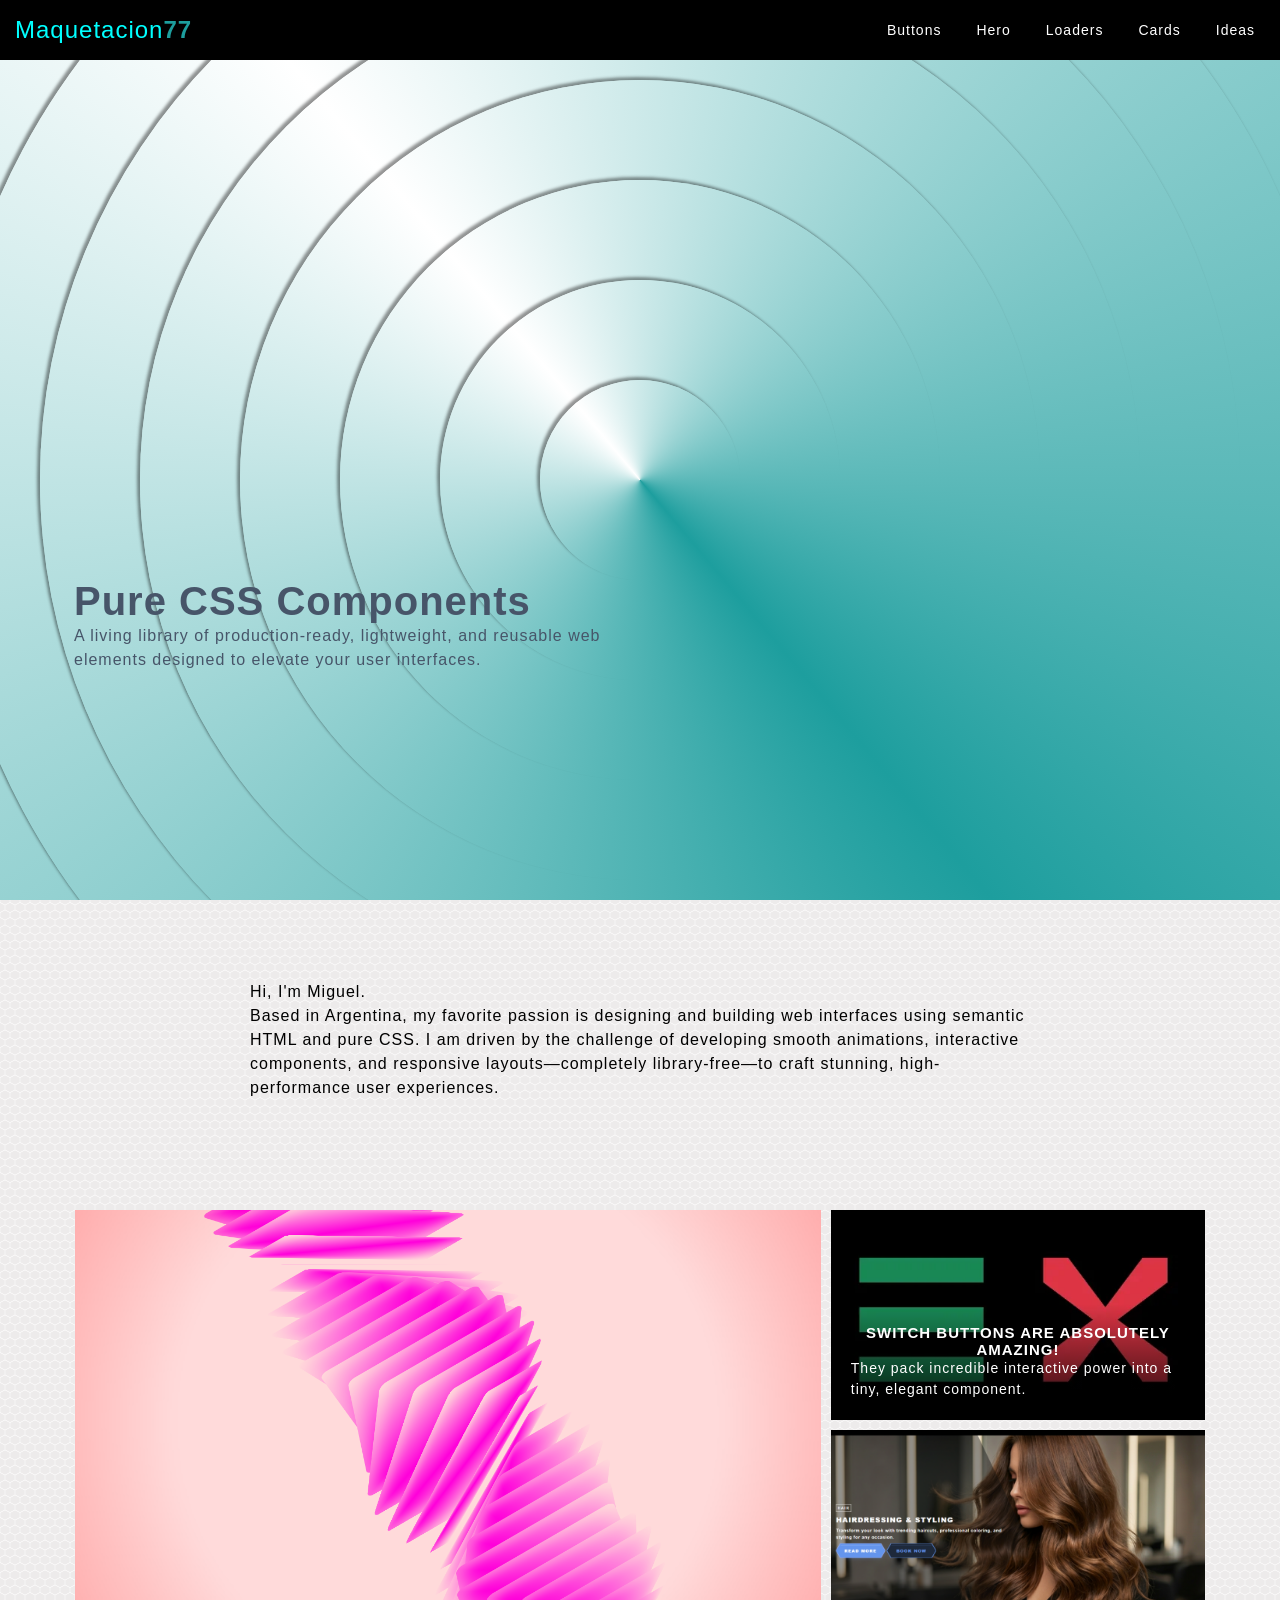
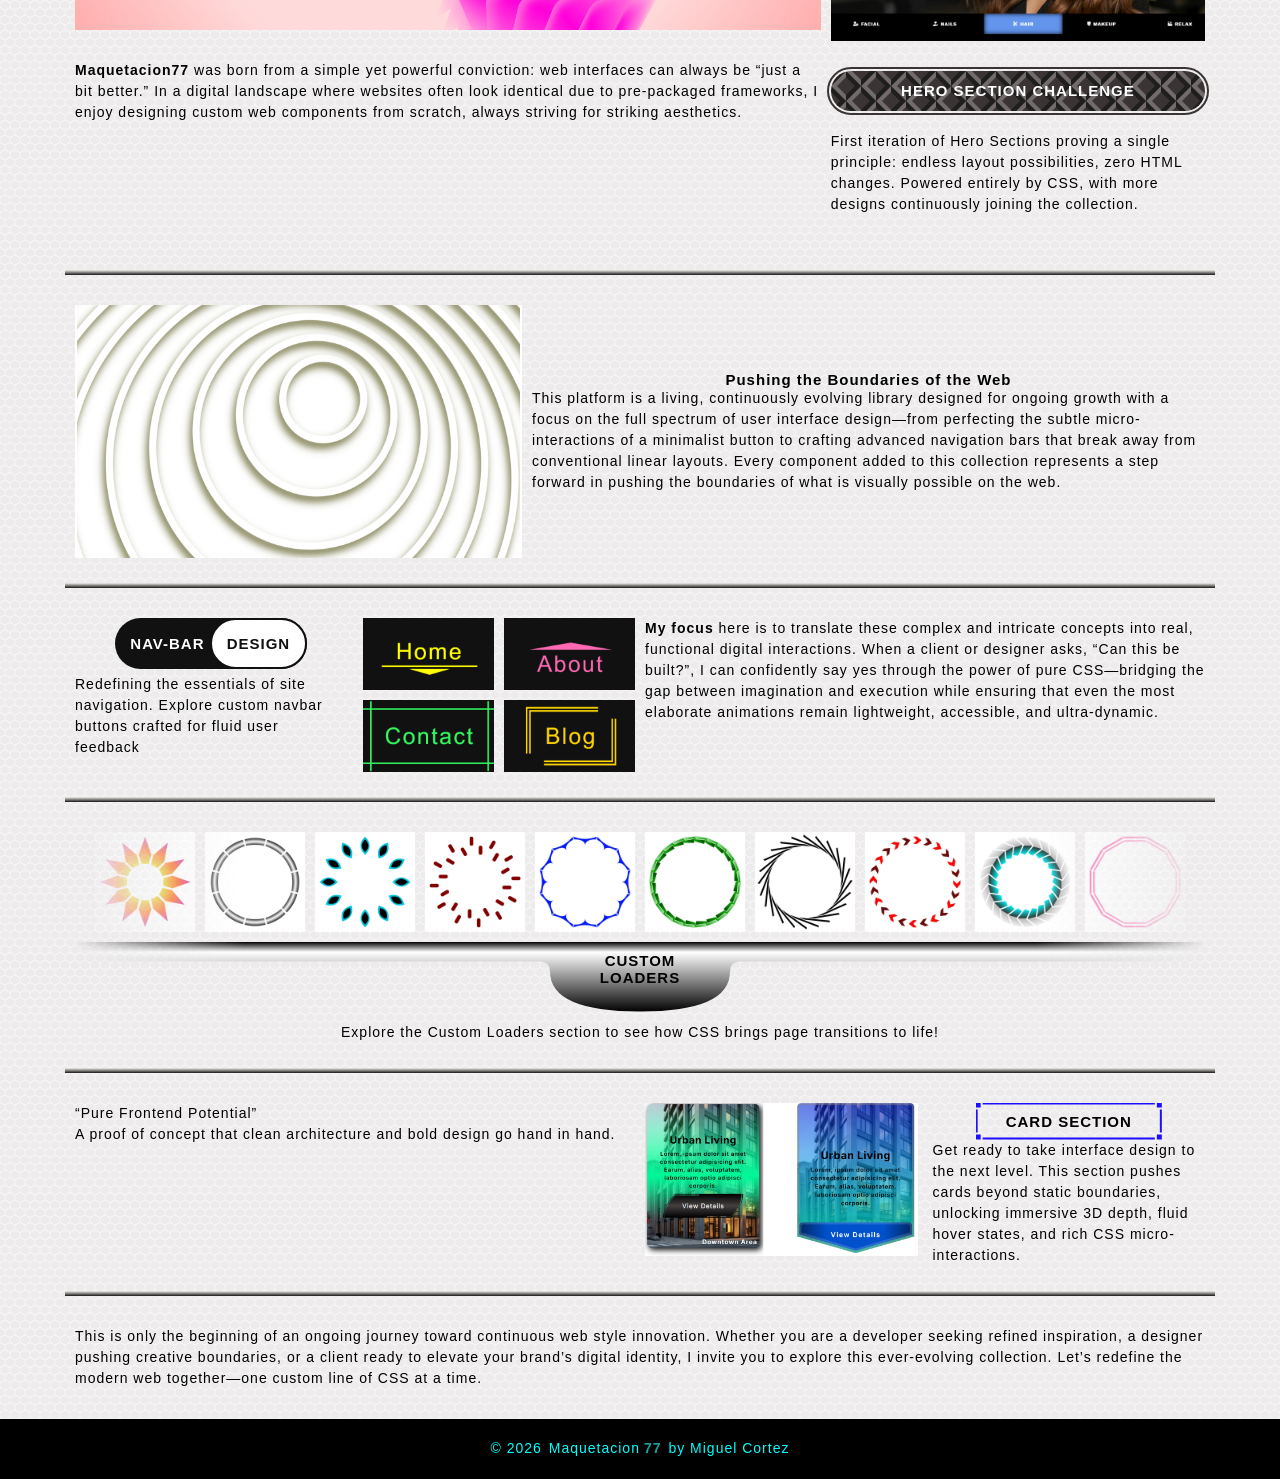
==== commit 12f6c4f0: "Update index.html" ====
--- a/index.html
+++ b/index.html
@@ -1,42 +1,50 @@
   <!doctype html>
   <html lang="en">
-    <head>
-      <meta charset="UTF-8" />
-      <meta name="viewport" content="width=device-width, initial-scale=1.0" />
-
-      <!-- SEO & Technical Metadata -->
-      <title>Maquetacion77 | Custom Web Components & Pure CSS UI Showcase</title>
-      <meta
-        name="description"
-        content="Explore Maquetacion77, a living library of reusable web components, custom CSS animations, and bespoke UI layouts built with high-performance pure CSS and semantic HTML."
-      />
-      <meta name="robots" content="index, follow" />
-
-      <!-- Open Graph / Social Media -->
-      <meta property="og:type" content="website" />
-      <meta
-        property="og:title"
-        content="Maquetacion77 | Custom Web Components & Pure CSS UI Showcase"
-      />
-      <meta
-        property="og:description"
-        content="Challenging the status quo of modern frontend design with clean, reusable, and high-fidelity pure CSS components."
-      />
-      <meta
-        property="og:image"
-        content="https://maquetacion77.github.io/images/images/custom-loaders.png"
-      />
-
-      <!-- Favicon -->
-      <link rel="icon" href="favicon.svg" type="image/svg+xml" />
-      <link rel="stylesheet" href="pre-loader.css" />
-      <link rel="stylesheet" href="lspinner.css" />
-      <link rel="stylesheet" href="styles.css" />
-      <link rel="stylesheet" href="headerfooter.css" />
-      <link rel="stylesheet" href="navbar.css" />
-      <link rel="stylesheet" href="section.css" />
-      <script src="pre-loader.js" defer></script>
-    </head>
+   <head>
+  <meta charset="UTF-8" />
+  <meta name="viewport" content="width=device-width, initial-scale=1.0" />
+
+  <!-- SEO & Technical Metadata -->
+  <title>Maquetacion77 | Custom Web Components & Pure CSS UI Showcase</title>
+  <meta
+    name="description"
+    content="Explore Maquetacion77, a living library of reusable web components, custom CSS animations, and bespoke UI layouts built with high-performance pure CSS and semantic HTML."
+  />
+  <meta name="robots" content="index, follow" />
+
+  <!-- Open Graph / Social Media -->
+  <meta property="og:type" content="website" />
+  <meta property="og:url" content="https://maquetacion77.github.io/maquetacion77/" />
+  <meta
+    property="og:title"
+    content="Maquetacion77 | Custom Web Components & Pure CSS UI Showcase"
+  />
+  <meta
+    property="og:description"
+    content="Challenging the status quo of modern frontend design with clean, reusable, and high-fidelity pure CSS components."
+  />
+<meta
+  property="og:image"
+  content="https://maquetacion77.github.io/maquetacion77/assets/m77_index.jpg"
+/>
+<meta property="og:image:type" content="image/webp" />
+<meta property="og:image:width" content="1200" />
+<meta property="og:image:height" content="630" />
+
+  <!-- Favicon -->
+  <link rel="icon" href="favicon.svg" type="image/svg+xml" />
+
+  <!-- Stylesheets -->
+  <link rel="stylesheet" href="pre-loader.css" />
+  <link rel="stylesheet" href="custom-loaders.css" />
+  <link rel="stylesheet" href="styles.css" />
+  <link rel="stylesheet" href="headerfooter.css" />
+  <link rel="stylesheet" href="navbar.css" />
+  <link rel="stylesheet" href="section.css" />
+
+  <!-- Scripts -->
+  <script src="pre-loader.js" defer></script>
+</head>
 
     <body>
       <!-- #region PRE LOADER & HEADER -->
@@ -122,7 +130,8 @@
       </header>
       <!-- #endregion -->
 
-      <!-- #region 0. landing-hero -->
+     
+        <!-- #region 0. landing-hero -->
       <section class="landing-hero">
         <div class="landing-hero__container">
           <h1 class="landing-hero__title">Pure CSS Components</h1>
@@ -131,7 +140,23 @@
             elements designed to elevate your user interfaces.
           </p>
         </div>
-          <div class="recuadro">
+        <!-- <div class="logomaq">
+
+        </div>  
+        <style>
+          .logomaq{
+            transform: scale(5);
+            position: absolute;
+            top:300px;
+            left: 900px;
+             background-color: #000000;
+
+            width: 80px;
+            height: 100px;
+             clip-path: path("M0 0 L40 40 L80 0 L80 100 L65 85 L65 35 L40 60 L15 35 L15 85 L0 100 Z");
+          }
+        </style> -->
+        <div class="recuadro">
       <div class="borde"></div>
       <div class="borde02"></div>
       <div class="borde03"></div>
@@ -388,6 +413,7 @@
         </p>
       </section>
       <!-- #endregion -->
+   
 
     
       <script src="toggleButton.js" defer></script>
--- a/custom-loaders.css
+++ b/custom-loaders.css
@@ -0,0 +1,86 @@
+
+
+   .loader-container {
+    display: flex;
+    align-items: center;
+    justify-content: center;
+
+  }
+  .spinner {
+    width: 100px;
+    height: 100px;
+    position: relative;
+  }
+  @media only screen and (max-width: 700px){
+    .spinner{
+      transform: scale(0.8);
+    }
+  }
+  .spinner div {
+    width: 100%;
+    height: 100%;
+    position: absolute;
+    opacity: 0;
+    animation: fade-sequence 0.96s linear infinite;
+    will-change: opacity;
+  }
+  .spinner div::after,
+  .spinner div::before{
+      content: "";
+      width: 100%;
+      height: 100%;
+      position: absolute;
+      top: 0;
+      left: 0;
+      z-index: 3;
+  }
+
+  @keyframes fade-sequence {
+    0% { opacity: 1; }
+    100% { opacity: 0; }
+  }
+  .spinner div:nth-child(1)  { transform: rotate(0deg);   animation-delay: 0s; }
+  .spinner div:nth-child(2)  { transform: rotate(30deg);  animation-delay: 0.08s; }
+  .spinner div:nth-child(3)  { transform: rotate(60deg);  animation-delay: 0.16s; }
+  .spinner div:nth-child(4)  { transform: rotate(90deg);  animation-delay: 0.24s; }
+  .spinner div:nth-child(5)  { transform: rotate(120deg); animation-delay: 0.32s; }
+  .spinner div:nth-child(6)  { transform: rotate(150deg); animation-delay: 0.40s; }
+  .spinner div:nth-child(7)  { transform: rotate(180deg); animation-delay: 0.48s; }
+  .spinner div:nth-child(8)  { transform: rotate(210deg); animation-delay: 0.56s; }
+  .spinner div:nth-child(9)  { transform: rotate(240deg); animation-delay: 0.64s; }
+  .spinner div:nth-child(10) { transform: rotate(270deg); animation-delay: 0.72s; }
+  .spinner div:nth-child(11) { transform: rotate(300deg); animation-delay: 0.8s; }
+  .spinner div:nth-child(12) { transform: rotate(330deg); animation-delay: 0.88s; }
+
+  .one div{
+    background-color: #0f00db;
+    clip-path: polygon(
+      30% 0%, 30% 2%, 40% 4%, 40% 6%, 60% 6%, 60% 4%, 
+      40% 4%, 30% 2%, 50% 2%, 50% 0%, 30% 0%, 30% 2%
+    );
+  }
+.two div{
+     background-color: rgb(0, 4, 255);
+    clip-path: polygon(50%0%,55%10%,50%20%,45%10%);
+}
+
+.three div{
+     background-color: rgb(255, 0, 0);
+    clip-path: polygon(40%4%,50%4%,50%0%,60%5%,50%10%,50%6%,40%6%);
+}
+.four div{
+background-color: rgb(206, 19, 60);
+    clip-path: path("M42.5 20 Q40 10 40 10 50 0 60 10 57.5 20 57.5 20 55.5 19.5 55.5 19.5 58 10 58 10 50 2 42 10 44.5 19.5 44.5 19.5 42.5 20 42.5 20");
+}
+.five div{
+ background-color: rgb(140, 0, 255);
+    clip-path: path("M30 0 Q90 10 37 20 55 7 33 3 30 3 30 0  ");
+}
+.five div::after{
+    background-color: rgba(0, 0, 0, 0.42);
+    clip-path: path("M37 20 Q 55 7 33 3 30 3 30 0 30 1 31 1 60 7 38 20 37 20 37 20" );
+}
+.spinner-card img{
+  width: 100px;
+  height: 100px;
+}
--- a/styles.css
+++ b/styles.css
@@ -66,10 +66,24 @@
 body {
   max-width: 1920px;
   margin: auto;
+  color: #edebeb;
   position: relative;
   padding-top: 60px;
-  
+   background-image: url('data:image/svg+xml;utf8,<svg xmlns="http://www.w3.org/2000/svg" width="80" height="60" viewBox="0 0 80 60"><path d="M21 21 L40 11 L59 21 L59 39 L40 49 L21 39 Z" fill="%23edebeb"/><path d="M41 0 L79 0 L79 9 L60 19 L41 9" fill="%23edebeb"/><path d="M1 0 L39 0 L39 9 L20 19 L1 9 Z" fill="%23edebeb"/><path d="M0 11 L19 21 L19 39 L0 49 Z" fill="%23edebeb"/><path d="M1 60 L1 51 L20 41 L39 51 L39 60 Z" fill="%23edebeb"/><path d="M41 60 L41 51 L60 41 L79 51 L79 60 Z" fill="%23edebeb"/><path d="M80 49 L61 39 L61 21 L80 11 Z" fill="%23edebeb"/></svg>');
+  background-repeat: repeat;
+  background-size: 20px 15px;
+
 }
+/* .glass {
+  background-color: rgba(255, 255, 255, 0.449); 
+  backdrop-filter: blur(1px) saturate(160%);
+  -webkit-backdrop-filter: blur(5px) saturate(160%); 
+  border: 1px solid rgba(255, 255, 255, 0.25);
+  box-shadow: 0 8px 32px 0 rgba(0, 0, 0, 0.12);
+  margin: 0 auto;
+  width: 100%;
+} */
+
   p{
     font-size: 1.4rem;
     line-height: 150%;
@@ -96,7 +110,7 @@
 .s_s_01{
   color: #ffffff;
   
-  background-color: #57505063;
+  /* background-color: #57505063; */
   background-color: #3a3434;
 background-image: url('data:image/svg+xml;utf8,<svg xmlns="http://www.w3.org/2000/svg" width="100" height="100" viewBox="0 0 100 100"> <polygon points="50 0 50 20 20 50 50 80 50 100 0 50" fill="%23f1eaea4c" /> <polygon points="100 50 100 70 70 100 50 100" fill="%23f1eaea4c" /> <polygon points="50 0 70 0 100 30 100 50" fill="%23f1eaea4c" /><polygon points="50 0 100 50 50 100 50 80 80 50 50 20" fill="%231f1e1e" /> <polygon points="0 50 50 100 30 100 0 70" fill="%231f1e1e" /> <polygon points="30 0 50 0 0 50 0 30" fill="%231f1e1e" /></svg>');
   background-repeat: repeat;
--- a/headerfooter.css
+++ b/headerfooter.css
@@ -35,10 +35,10 @@
   } */
 }
 
-footer {
-  width: 100%;
-  height: 60px;
-  background-color:var(--cls-black);
+  footer {
+    width: 100%;
+    height: 60px;
+    background-color:var(--cls-black);
 }
 footer p {
   color: var(--brand-primary);
--- a/section.css
+++ b/section.css
@@ -336,6 +336,7 @@
   display: flex;
   flex-direction: column;
 }
+
 .card__overlay-content {
   position: absolute;
   bottom: 0;
